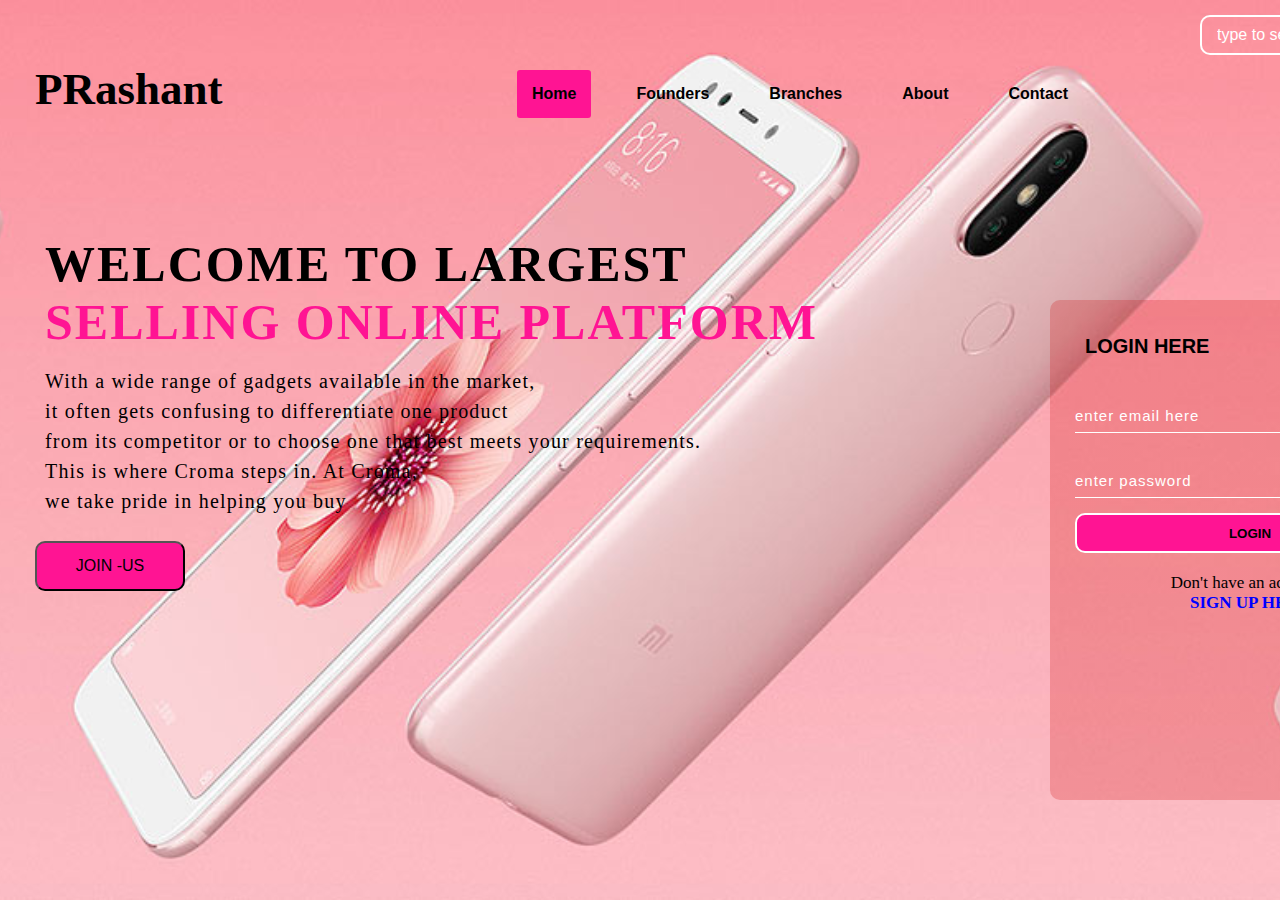
==== index.html @ 2de5a6b7 "Add files via upload" ====
<html>
    <head>
     
        <link rel="stylesheet" href="dropdown.css">
      <meta name="viewport" content="width=device-width, initial-scale=1">
    </head>
    
    <body>
         <div class="search">
        <input class="srch" type="search" name="search" placeholder="type to search">
            <a href="#"><button class="btn">Search</button></a>
        
        </div>
          <div class="icon">
            <h2><a href="#">PRashant</a></h2>
              
              <div class="heads">
                  
                  <h1>WELCOME TO LARGEST<span><br>SELLING ONLINE PLATFORM</span></h1>
              <p class="content">With a wide range of gadgets available in the market,<br>it often gets confusing to differentiate one product <br>from its competitor or to choose one that best meets your requirements.<br> This is where Croma steps in. At Croma, <br>we take pride in helping you buy</p>
                  <a href="#"><button class="sm">JOIN -US</button></a>

              </div>
               <div class="form">
                   <h5>LOGIN HERE</h5>
                   <input type="email" name="email" placeholder="enter email here">
                   <input type="password" name="password" placeholder="enter password">
                   <button class="btnn" ><a href="#">LOGIN</a></button>
                   <p class="link">Don't have an account?<br>
                       <a href="signup.html" target="_self"; ><b>SIGN UP HERE</b></a><br></p>
              
              </div>
        </div>
        
        <div class="menu-bar">
    <ul>
        <li class="active"><a href="#">Home</a></li>
        
        <li><a href="#">Founders</a>
        <div class="sub-menu-1">
        <ul>
            <li><a href="#">Prashant</a></li>
            <li><a href="#">veeresh</a></li>
            <li><a href="#">megharaj</a></li>
            
            </ul>
        </div>
            </li>
        
        <li><a href="#">Branches</a>
        <div class="sub-menu-1">
        <ul>
            <li><a href="#">banglore</a></li>
            <li><a href="#">mysore</a></li>
            <li><a href="#">koppal</a></li>
            
            </ul>
        </div>
        </li>
        
        <li><a href="#">About</a></li>
        <li><a href="#">Contact</a>
             <div class="sub-menu-1">
        <ul>
            <li><a href="#">Mail</a></li>
            <li><a href="#">Call</a></li>
            <li><a href="#">Fax</a></li>
            
            </ul>
        </div>
        </li>
        
        </ul>
        </div>
          
    </body>

</html>
---- dropdown.css ----
*{
    padding: 0;
    margin: 0;
    box-sizing: border-box;

}
body{
    background-image: url(mia23.jpg);
    background-size:contain;
    background-position:center;
    font-family: sans-serif;
   

}
.icon{
   width: 300px;
    float: left;
   margin-top: 8px;
    margin-left: 20px;
    font-family: 'Times New Roman';
    font-size: 30px;
     

}

.icon a{
    text-decoration: none;
    color: black;
    background-color: pink;
    padding: 15px;
    border-bottom-left-radius: 10px;
    border-bottom-right-radius: 100px;
    border-top-right-radius: 10px;
    border-top-left-radius: 100px;
    background: transparent;
}

.heads{
    width: 1200px;
    height: auto;
    margin: auto;
    color: #000;
    position: relative;
    font-family: 'Times New Roman';
   
    
}
.content{
    padding-left: 25px;
    padding-bottom: 25px;
    line-height: 30px;
    letter-spacing: 1.2px;
    font-size: 20px;
}

.heads h1{
    font-size: 50px;
    font-family: 'Times New Roman';
    padding-left: 25px;
    margin-top: 10%;
    letter-spacing: 2px;
    margin-bottom: 15px;
    
    
}

.heads span{
    color: deeppink;
    
}

.sm{
    width: 150px;
    height: 50px;
    border-radius: 2px solid white;
    background: transparent;
    background-color: deeppink;
    font-size: 16px;
    border-bottom-left-radius: 10px;
    border-bottom-right-radius: 10px;
    border-top-left-radius: 10px;
    border-top-right-radius: 10px;
    cursor: pointer;
   transition: .3s ease;
}
 .sm a{
    text-decoration: none;
    color: white;
    transition: .3s ease;
    
}
.sm:hover{
    background-color: white;
    
}

.search{
    width: 400px;
    float: left;
    margin-left: 1200px; 
}
 .srch{
    font-family: 'Times New Roman';
     width: 200px;
     height: 40px;
     background: transparent;
     border: 2px solid white;
     border-bottom-left-radius: 10px;
     border-top-left-radius: 10px;
     border-right: none;
     color: white;
     padding: 15px;
     float: left;
     font-size: 16px;
     margin-top: 15px;
    
}

.btn{
   width: 100px;
    height: 40px;
    background: deeppink;
    font-size: 16px;
    border: 2px solid white;
    border-bottom-right-radius: 10px;
    border-top-right-radius: 10px;
    margin-top: 15px;
    cursor: pointer;
    transition: .4s ease;
    
}
.btn:hover{
    background-color: white;
    
}

.btn:focus{
    outline: none;
    
}
.srch:focus{
    outline: none;
}

.form{
    margin-left: 180px;
    width: 400px;
    height: 500px;
    background: linear-gradient(to top,rgba(209, 0, 0, 0.22)50%,rgba(209, 0, 0, 0.22)50%);
    position: absolute;
    top: 300px;
    left: 870px;
    border-radius: 10px;
    padding: 25px;
    
}
.form h5{
    width: 200px;
    font-family: sans-serif;
    color: black;
    font-size: 20px;
    border-radius: 10px;
    margin: 2px;
    padding: 8px;
    background-color: transparent;
    text-align: left;
    
}
.form input{
    margin-top: 30px;
    width: 350px;
    height: 35px;
    background: transparent;
    border-bottom: 1px solid white;
    border-left: none;
    border-right: none;
    border-top: none;
    color: white;
    font-size: 15px;
    letter-spacing: 1px;
    cursor: pointer;
    transition: 0.3s ease;
}

.form1{
    margin-left: 180px;
    width: 400px;
    height: 600px;
    background: linear-gradient(to top,rgba(209, 0, 0, 0.22)50%,rgba(209, 0, 0, 0.22)50%);
    position: absolute;
    top: 300px;
    left: 870px;
    border-radius: 10px;
    padding: 25px;
    
}
.form1 h5{
    width: 200px;
    font-family: sans-serif;
    color: black;
    font-size: 20px;
    border-radius: 10px;
    margin: 2px;
    padding: 8px;
    background-color: transparent;
    text-align: left;
    
}
.form1 input{
    margin-top: 30px;
    width: 350px;
    height: 35px;
    background: transparent;
    border-bottom: 1px solid white;
    border-left: none;
    border-right: none;
    border-top: none;
    color: white;
    font-size: 15px;
    letter-spacing: 1px;
    cursor: pointer;
    transition: 0.3s ease;
}
.form1 .link{
    text-align: center;
    font-size: 18px;
    font-family: sans-serif;
    padding: 15px;
}
.form1 .link a{
    text-decoration: none;
    font-size: 17px;
    color: blue;
}


.btnn:hover{
    background-color: white;
    
}
.btnn a{
 text-decoration: none;
 color: black;
 font-weight: bold;
    
}

.form .link{
    font-size: 17px;
    text-align: center;
    padding-top: 20px;
    
}
.form .link a{
    text-decoration: none;
    color: blue;
    font-size: 17px;
}

.form input:focus{
    outline: none;
}
::placeholder{
    color: white;
    font-family:arial;
}

.btnn{
    width: 350px;
    height: 40px;
    background-color: deeppink;
    margin-top: 15px;
    border-bottom-left-radius: 10px;
    border-bottom-right-radius: 10px;
    border-top-left-radius: 10px;
    border-top-right-radius: 10px;
    font-family: sans-serif;
    border: 2px solid white;
}




.menu-bar{
    text-align: center;
}
.menu-bar ul{
    display:inline-flex;
    list-style: none;
    color: white;
    font-weight: bold;
   
  
}


.menu-bar ul li{
    width: 120ox;
    margin: 15px;
    padding: 15px;
   
} 
.menu-bar ul li a{
    text-decoration: none;
    color: black;
}
.active, .menu-bar ul li:hover
{
    background: deeppink;
    border-radius: 3px;
}
.sub-menu-1{
    display: none;
}
.menu-bar ul li:hover .sub-menu-1{
    
    display: block;
    position: absolute;
    background: transparent;
    margin-top: 15px;
    margin-left: -15px;
}
.menu-bar ul li:hover .sub-menu-1 ul{
    display: block;
    margin: 10px;
    
}
.menu-bar ul li:hover .sub-menu-1 ul li{
    width: 150px;
    padding: 10px;
    border-bottom: 1px dotted white;
    background: transparent;
    border-radius: 1px;
    text-align: left;
}
.menu-bar ul li:hover .sub-menu-1 ul li:last-child{
    
    border-bottom: none;
}

.menu-bar ul li:hover .sub-menu-1 ul li a:hover{
    color:deeppink;
}
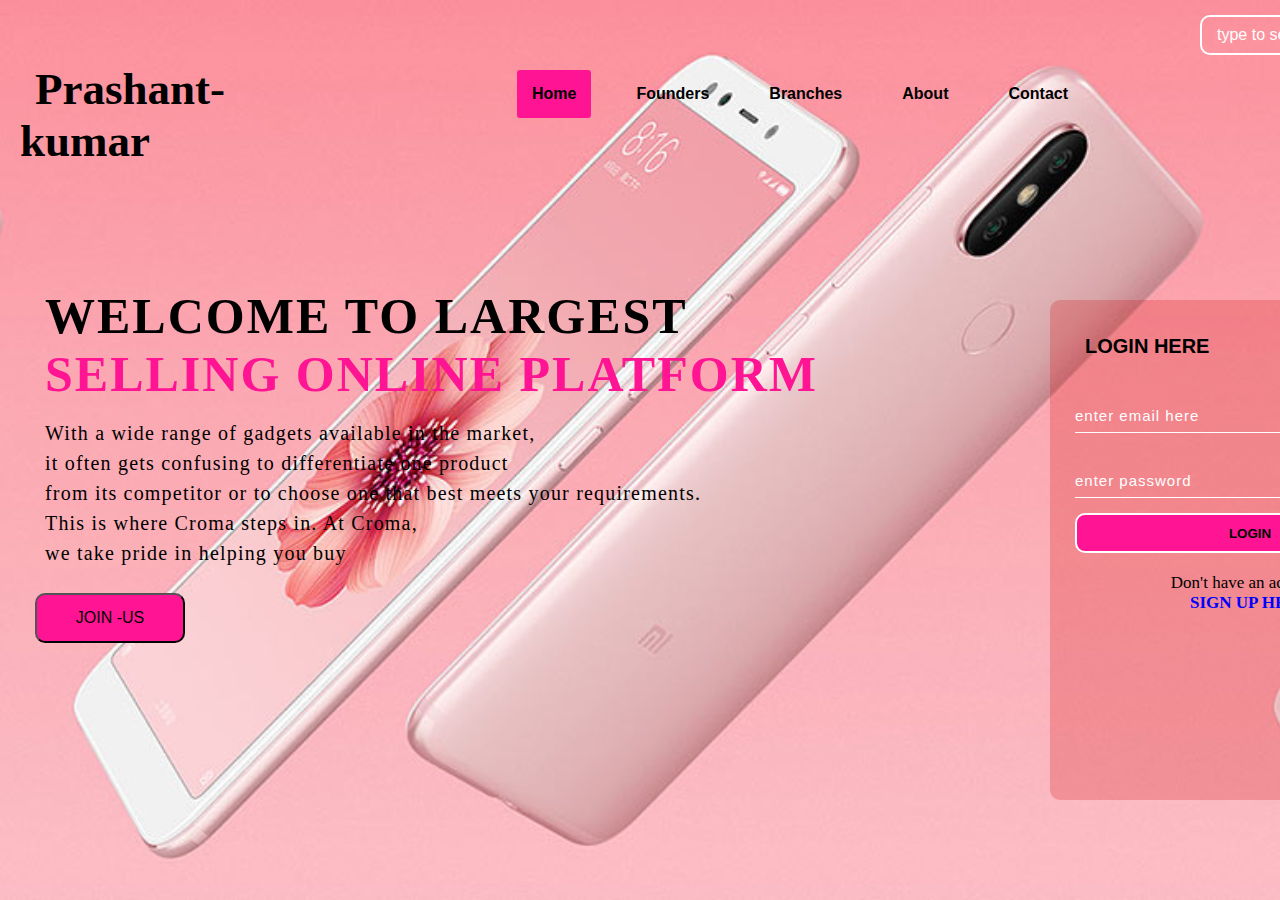
==== commit 1fb39f70: "firstcommit" ====
--- a/index.html
+++ b/index.html
@@ -12,7 +12,7 @@
         
         </div>
           <div class="icon">
-            <h2><a href="#">PRashant</a></h2>
+            <h2><a href="#">Prashant-kumar</a></h2>
               
               <div class="heads">
                   
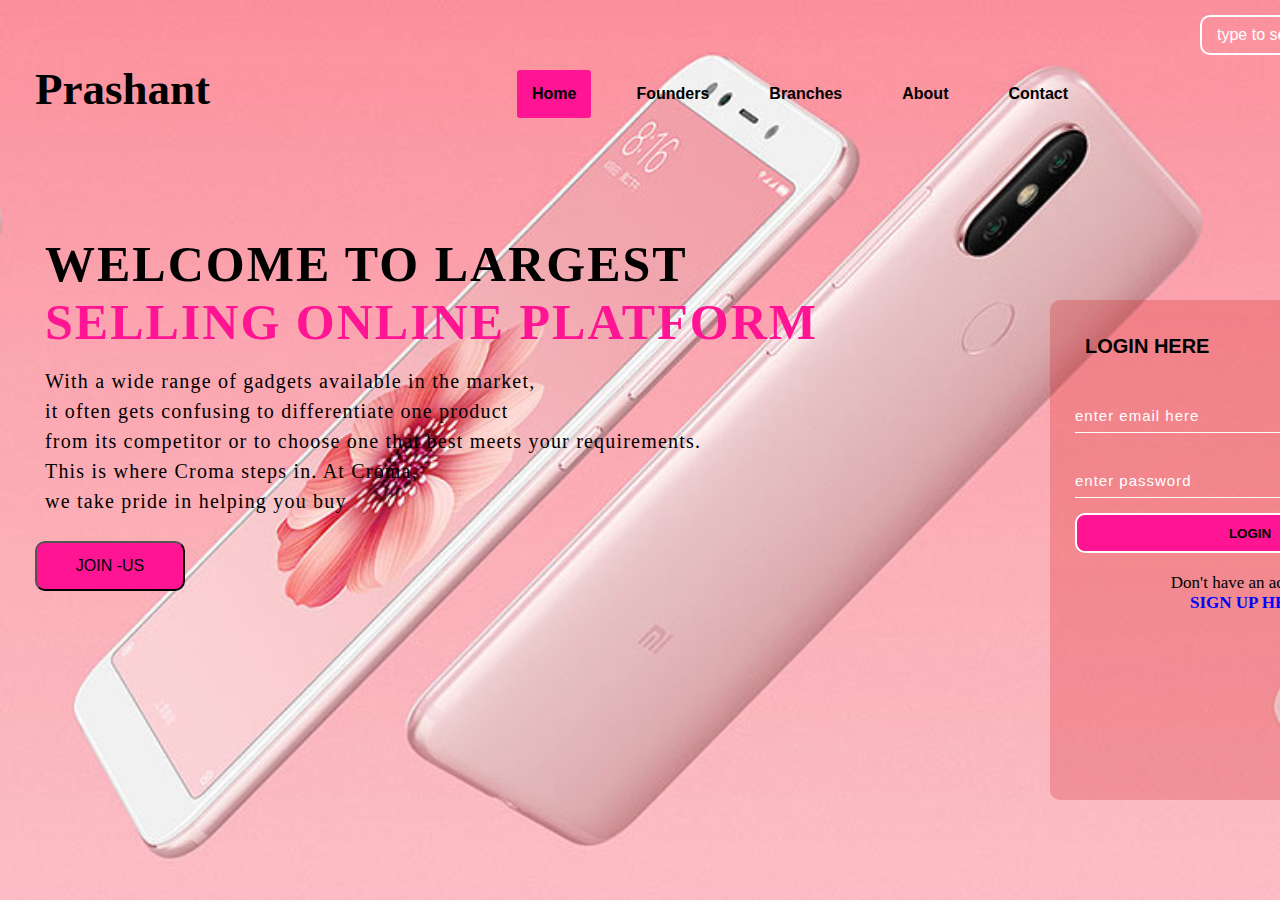
==== commit 98d6ff53: "second commit" ====
--- a/index.html
+++ b/index.html
@@ -12,7 +12,7 @@
         
         </div>
           <div class="icon">
-            <h2><a href="#">Prashant-kumar</a></h2>
+            <h2><a href="#">Prashant</a></h2>
               
               <div class="heads">
                   
